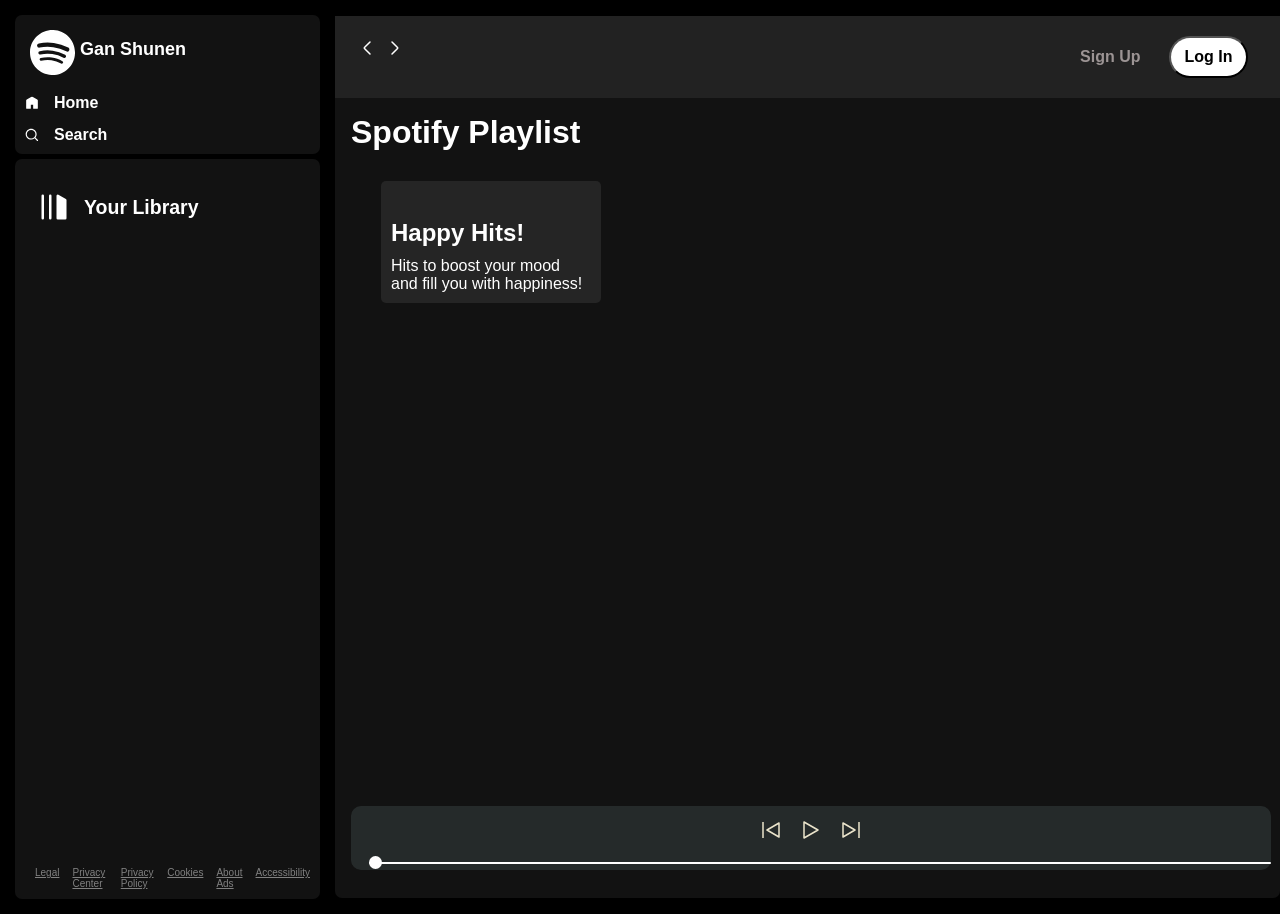
==== ganshunen.html @ 0419b840 "added" ====
<!DOCTYPE html>
<html lang="en">

<head>
    <meta charset="UTF-8">
    <meta name="viewport" content="width=device-width, initial-scale=1.0">
    <title>Gan Shunen - Web Player: Music for everyone</title>
    <link rel="stylesheet" href="style.css">
    <link rel="stylesheet" href="utility.css">
</head>

<body>
    <div class="contaner flex bgblack">
        <div class="left ">
            <div class="home bggray m1 rounded p1">
                <div class="logo m1 flex">
                    <img style="width: 5vh;" class="invert" src="images/logo.svg" alt="">
                    <h1 style="font-size: 2vh; padding-top: 1vh;">Gan Shunen</h1>
                </div>
                <ul>
                    <li><img class="invert" src="images/home.svg" alt="Home">Home</li>
                    <li><img class="invert" src="images/search.svg" alt="Search">Search</li>
                </ul>
            </div>





            <div class="library rounded m1 bggray p1">
                <div class="heading">

                    <img class="invert" src="images/playlist.svg" alt="">
                    <h2>Your Library</h2>

                </div>
                <div class="songlist">
                    <ul>

                    </ul>
                </div>
                <div class="footer">
                    <div><a href="https://www.spotify.com/jp/legal/"><span>Legal</span></a></div>
                    <div><a href="https://www.spotify.com/jp/privacy/"><span>Privacy Center</span></a></div>
                    <div><a href="https://www.spotify.com/jp/legal/privacy-policy/"><span>Privacy Policy</span></a>
                    </div>
                    <div><a href="https://www.spotify.com/jp/legal/cookies-policy/"><span>Cookies</span></a></div>
                    <div><a href="https://www.spotify.com/jp/legal/privacy-policy/#s3"><span>About Ads</span></a></div>
                    <div><a href="https://www.spotify.com/jp/accessibility/"><span>Accessibility</span></a></div>
                </div>

            </div>
        </div>
        <div class="right  bggray rounded ">
            <div class="header">
                <div class="nav">
                    <svg width="24" height="24" viewBox="0 0 24 24" fill="none" xmlns="http://www.w3.org/2000/svg">
                        <path
                            d="M15 6L9.70711 11.2929C9.33737 11.6626 9.20711 11.7929 9.20711 12C9.20711 12.2071 9.33737 12.338 9.70711 12.7071L15 18"
                            stroke="#ffffff" stroke-width="1.5" stroke-linecap="round" stroke-linejoin="round" />
                    </svg>

                    <svg width="24" height="24" viewBox="0 0 24 24" fill="none" xmlns="http://www.w3.org/2000/svg">
                        <path
                            d="M9 18L14.2929 12.7071C14.6626 12.338 14.7929 12.2071 14.7929 12C14.7929 11.7929 14.6626 11.6626 14.2929 11.2929L9 6"
                            stroke="#ffffff" stroke-width="1.5" stroke-linecap="round" stroke-linejoin="round" />
                    </svg>
                </div>
                <div class="buttons">
                    <button class="signupbtn">Sign Up</button>
                    <button class="loginbtn">Log In</button>
                </div>
            </div>
            <div class="spotifyplaylist">
                <h1>Spotify Playlist</h1>
                <div class="cardcontainer">
                    <div class="card">
                        <div class="play">
                            <svg width="16" height="16" viewBox="0 0 24 24" fill="none"
                                xmlns="http://www.w3.org/2000/svg">
                                <path d="M5 20V4L19 12L5 20Z" stroke="#141B34" fill="#000" stroke-width="1.5"
                                    stroke-linejoin="round" />
                            </svg>

                        </div>
                        <img src="https://i.scdn.co/image/ab67616d00001e02d421c37d9cf4bbee71844c24" alt=""
                            srcset="https://i.scdn.co/image/ab67616d00001e02d421c37d9cf4bbee71844c24 150w, https://i.scdn.co/image/ab67616d00001e02d421c37d9cf4bbee71844c24 300w, https://i.scdn.co/image/ab67616d0000b273d421c37d9cf4bbee71844c24 320w, https://i.scdn.co/image/ab67616d0000b273d421c37d9cf4bbee71844c24 640w">
                        <h2>Happy Hits!</h2>
                        <p>Hits to boost your mood and fill you with happiness!
                        </p>
                    </div>
                </div>
                <div class="playbar">
                    <div class="seekbar">
                        <div class="circle">

                        </div>
                    </div>
                    <div class="songinfo">

                    </div>
                    <div class="songbuttons">
                        <img id="previous" src="images/prevsong.svg" alt="">
                        <img id="play" src="images/play.svg" alt="">
                        <img id="next" src="images/nextsong.svg" alt="">
                    </div>
                    <div class="songtime">

                    </div>
                </div>



            </div>
        </div>
    </div>
    <script src="script.js"></script>
</body>

</html>
---- style.css ----
* {
    margin: 0;
    padding: 0;
    font-family: 'roboto', sans-serif;
}

body {
    background-color: white;
    color: black;
}

.logo {
    gap: 5px;
    padding-left: 0px;

}



.left {
    width: 25vw;
    padding: 10px;

}

.right {
    width: 75vw;
    margin: 16px 0;
    position: relative;
}




.home ul li {
    width: 14px;
    list-style: none;
    display: flex;
    gap: 15px;
    padding-top: 14px;
    font-weight: bold;

}

.heading {
    display: flex;
    gap: 15px;
    padding-top: 14px;
    padding: 23px 14px;
    font-size: 13px;
    font-weight: bold;
    align-items: center
}

.heading img {
    width: 30px;
}

.library {
    min-height: 80vh;
    position: relative;
}

.footer {
    display: flex;
    font-size: 10px;
    color: grey;
    gap: 13px;
    position: absolute;
    bottom: 0;
    padding: 10px;
}

.footer a {
    color: grey;

}

.header {
    display: flex;
    justify-content: space-between;
    background-color: rgb(34, 34, 34);

}



.header>* {
    padding: 20px;
}

.spotifyplaylist {
    padding: 16px;
}

.cardcontainer {
    display: flex;
    gap: 10px;
    flex-wrap: wrap;
    margin: 30px;
    max-height: 70vh;
    overflow-y: scroll;
}

.card {
    width: 200px;
    padding: 10px;
    border-radius: 5px;
    background-color: #252525;
    position: relative;


}

.card>* {
    padding-top: 10px;


}

.card img {
    width: 100%;
    object-fit: contain;
}

.card .play {
    width: 28px;
    height: 28px;
    background-color: #1fdf64;
    border-radius: 50%;

    padding: 4px;
    display: flex;
    align-items: center;
    justify-content: center;
    position: absolute;
    top: 273px;
    right: 17px;
    opacity: 0;
    transition: all 1s ease-out;
}

.card:hover .play {
    opacity: 1;
    top: 168px;
}

.buttons>* {
    margin: 0 12px;
}

.signupbtn {
    background-color: rgb(34, 34, 34);
    ;
    color: rgb(156, 148, 148);
    font-weight: bold;
    border: none;
    outline: none;
    cursor: pointer;
    font-size: 16px;

}

.signupbtn:hover {
    font-size: 17px;
    color: white;
}

.loginbtn {
    background-color: white;
    border-radius: 21px;
    color: black;
    font-size: 16px;
    padding: 10px;
    width: 79px;
    cursor: pointer;
    font-weight: bold;
}

.loginbtn:hover {


    width: 80px;

    font-size: 17px;
}

.playnow {
    display: flex;
    justify-content: center;
    align-items: center;
}

.playnow span {
    font-size: 15px;
    width: 64px;
    padding: 12px;

}

.playbar {
    position: fixed;
    bottom: 30px;
    background: #dad5d5;
    border-radius: 10px;
    width: 70vw;
    padding: 12px;
    filter: invert(1);
    height: 40px;
}

.songbuttons {
    display: flex;
    gap: 16px;
    justify-content: center;
}

.songlist .info {
    font-size: 13px;
    width: 344px;
}

.songlist {
    height: 544px;
    overflow: auto;
    margin-bottom: 44px;
}

.songlist ul {
    padding: 0 12px;
}

.songlist ul li {
    list-style-type: decimal;
    display: flex;
    justify-content: space-between;
    gap: 10px;
    cursor: pointer;
    padding: 12px 0;
    border: 1px solid white;
    margin: 12px 0;
    padding: 13px;
    border-radius: 5px;
}

.seekbar {
    height: 2px;
    width: 98%;
    background: black;
    position: absolute;
    bottom: 0;
    border-radius: 10px;
    margin: 6px;
}

.circle {
    width: 13px;
    height: 13px;
    border-radius: 13px;
    background-color: black;
    position: relative;
    bottom: 6px;
    left: 0%;
    transition: left 0.5s;
}

.songbuttons img {
    cursor: pointer;
}
---- utility.css ----
.border {
    border: 2px solid red;
    margin: 3px;
}

.flex {
    display: flex;
}

.justifycenter {
    justify-content: center;
}

.itemscenter {
    align-items: center;
}

.bgblack {
    background-color: black;
    color: white;

}

.invert {
    filter: invert(1);
}

.bggray {
    background-color: #121212;

}

.rounded {
    border-radius: 7px;
}

.m1 {
    margin: 5px;
}

.p1 {
    padding: 10px;
}


::-webkit-scrollbar {
    width: 12px;
}

::-webkit-scrollbar-thumb {
    background-color: #333;
    border-radius: 6px;
}

::-webkit-scrollbar-track {
    background-color: #222;

}


* {
    scrollbar-color: #333 #222;

}
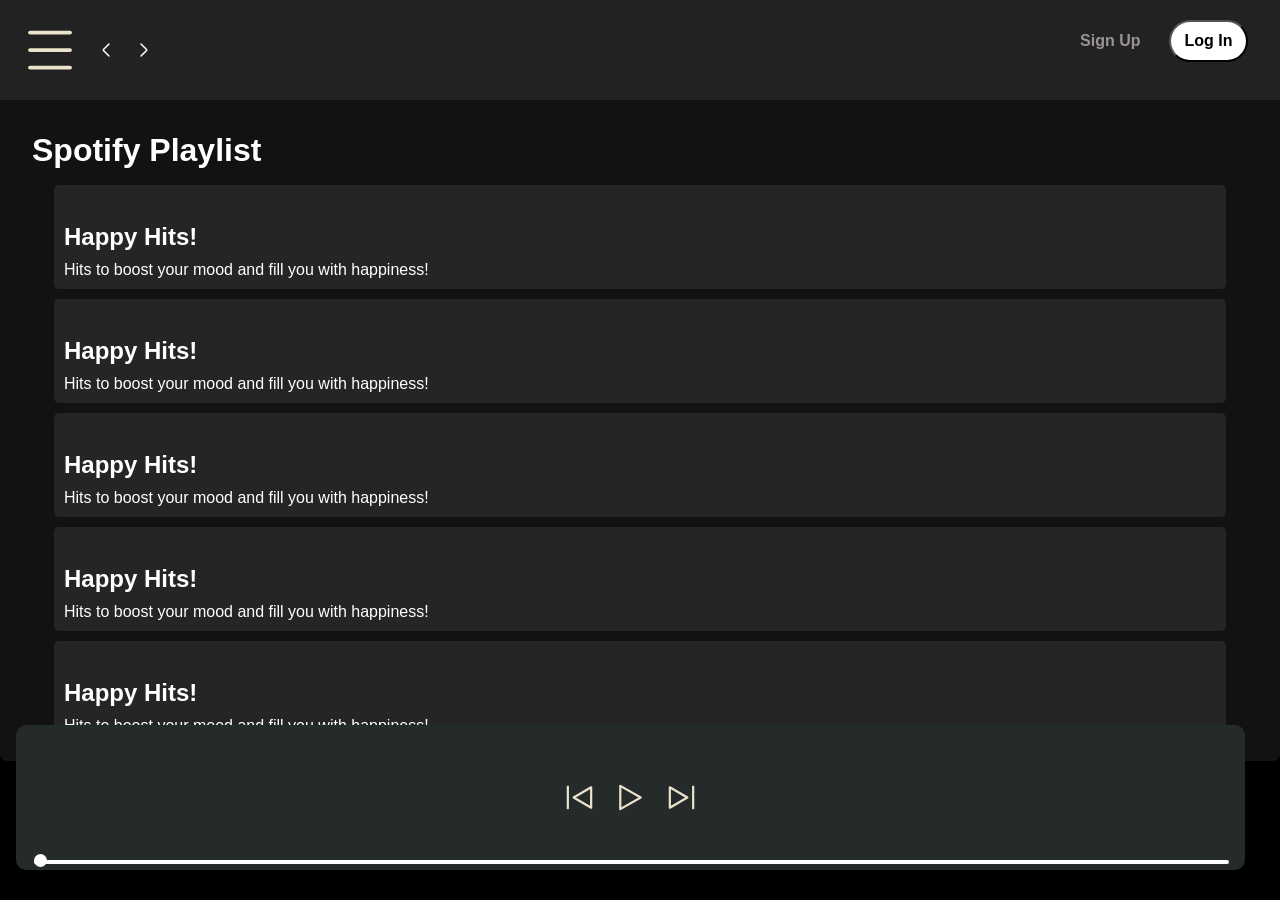
==== commit 807fc081: "added" ====
--- a/ganshunen.html
+++ b/ganshunen.html
@@ -12,6 +12,9 @@
 <body>
     <div class="contaner flex bgblack">
         <div class="left ">
+            <div class="close">
+                <img class="invert" src="images/close.svg" alt="">
+            </div>
             <div class="home bggray m1 rounded p1">
                 <div class="logo m1 flex">
                     <img style="width: 5vh;" class="invert" src="images/logo.svg" alt="">
@@ -54,17 +57,22 @@
         <div class="right  bggray rounded ">
             <div class="header">
                 <div class="nav">
-                    <svg width="24" height="24" viewBox="0 0 24 24" fill="none" xmlns="http://www.w3.org/2000/svg">
-                        <path
-                            d="M15 6L9.70711 11.2929C9.33737 11.6626 9.20711 11.7929 9.20711 12C9.20711 12.2071 9.33737 12.338 9.70711 12.7071L15 18"
-                            stroke="#ffffff" stroke-width="1.5" stroke-linecap="round" stroke-linejoin="round" />
-                    </svg>
 
-                    <svg width="24" height="24" viewBox="0 0 24 24" fill="none" xmlns="http://www.w3.org/2000/svg">
-                        <path
-                            d="M9 18L14.2929 12.7071C14.6626 12.338 14.7929 12.2071 14.7929 12C14.7929 11.7929 14.6626 11.6626 14.2929 11.2929L9 6"
-                            stroke="#ffffff" stroke-width="1.5" stroke-linecap="round" stroke-linejoin="round" />
-                    </svg>
+                    <div class="hamburgercontainer">
+                        <img width="60px" class="invert hamburger" src="images/hamburger.svg" alt="">
+
+                        <svg width="24" height="24" viewBox="0 0 24 24" fill="none" xmlns="http://www.w3.org/2000/svg">
+                            <path
+                                d="M15 6L9.70711 11.2929C9.33737 11.6626 9.20711 11.7929 9.20711 12C9.20711 12.2071 9.33737 12.338 9.70711 12.7071L15 18"
+                                stroke="#ffffff" stroke-width="1.5" stroke-linecap="round" stroke-linejoin="round" />
+                        </svg>
+
+                        <svg width="24" height="24" viewBox="0 0 24 24" fill="none" xmlns="http://www.w3.org/2000/svg">
+                            <path
+                                d="M9 18L14.2929 12.7071C14.6626 12.338 14.7929 12.2071 14.7929 12C14.7929 11.7929 14.6626 11.6626 14.2929 11.2929L9 6"
+                                stroke="#ffffff" stroke-width="1.5" stroke-linecap="round" stroke-linejoin="round" />
+                        </svg>
+                    </div>
                 </div>
                 <div class="buttons">
                     <button class="signupbtn">Sign Up</button>
@@ -89,6 +97,66 @@
                         <p>Hits to boost your mood and fill you with happiness!
                         </p>
                     </div>
+                    <div class="card">
+                        <div class="play">
+                            <svg width="16" height="16" viewBox="0 0 24 24" fill="none"
+                                xmlns="http://www.w3.org/2000/svg">
+                                <path d="M5 20V4L19 12L5 20Z" stroke="#141B34" fill="#000" stroke-width="1.5"
+                                    stroke-linejoin="round" />
+                            </svg>
+
+                        </div>
+                        <img src="https://i.scdn.co/image/ab67616d00001e02d421c37d9cf4bbee71844c24" alt=""
+                            srcset="https://i.scdn.co/image/ab67616d00001e02d421c37d9cf4bbee71844c24 150w, https://i.scdn.co/image/ab67616d00001e02d421c37d9cf4bbee71844c24 300w, https://i.scdn.co/image/ab67616d0000b273d421c37d9cf4bbee71844c24 320w, https://i.scdn.co/image/ab67616d0000b273d421c37d9cf4bbee71844c24 640w">
+                        <h2>Happy Hits!</h2>
+                        <p>Hits to boost your mood and fill you with happiness!
+                        </p>
+                    </div>
+                    <div class="card">
+                        <div class="play">
+                            <svg width="16" height="16" viewBox="0 0 24 24" fill="none"
+                                xmlns="http://www.w3.org/2000/svg">
+                                <path d="M5 20V4L19 12L5 20Z" stroke="#141B34" fill="#000" stroke-width="1.5"
+                                    stroke-linejoin="round" />
+                            </svg>
+
+                        </div>
+                        <img src="https://i.scdn.co/image/ab67616d00001e02d421c37d9cf4bbee71844c24" alt=""
+                            srcset="https://i.scdn.co/image/ab67616d00001e02d421c37d9cf4bbee71844c24 150w, https://i.scdn.co/image/ab67616d00001e02d421c37d9cf4bbee71844c24 300w, https://i.scdn.co/image/ab67616d0000b273d421c37d9cf4bbee71844c24 320w, https://i.scdn.co/image/ab67616d0000b273d421c37d9cf4bbee71844c24 640w">
+                        <h2>Happy Hits!</h2>
+                        <p>Hits to boost your mood and fill you with happiness!
+                        </p>
+                    </div>
+                    <div class="card">
+                        <div class="play">
+                            <svg width="16" height="16" viewBox="0 0 24 24" fill="none"
+                                xmlns="http://www.w3.org/2000/svg">
+                                <path d="M5 20V4L19 12L5 20Z" stroke="#141B34" fill="#000" stroke-width="1.5"
+                                    stroke-linejoin="round" />
+                            </svg>
+
+                        </div>
+                        <img src="https://i.scdn.co/image/ab67616d00001e02d421c37d9cf4bbee71844c24" alt=""
+                            srcset="https://i.scdn.co/image/ab67616d00001e02d421c37d9cf4bbee71844c24 150w, https://i.scdn.co/image/ab67616d00001e02d421c37d9cf4bbee71844c24 300w, https://i.scdn.co/image/ab67616d0000b273d421c37d9cf4bbee71844c24 320w, https://i.scdn.co/image/ab67616d0000b273d421c37d9cf4bbee71844c24 640w">
+                        <h2>Happy Hits!</h2>
+                        <p>Hits to boost your mood and fill you with happiness!
+                        </p>
+                    </div>
+                    <div class="card">
+                        <div class="play">
+                            <svg width="16" height="16" viewBox="0 0 24 24" fill="none"
+                                xmlns="http://www.w3.org/2000/svg">
+                                <path d="M5 20V4L19 12L5 20Z" stroke="#141B34" fill="#000" stroke-width="1.5"
+                                    stroke-linejoin="round" />
+                            </svg>
+
+                        </div>
+                        <img src="https://i.scdn.co/image/ab67616d00001e02d421c37d9cf4bbee71844c24" alt=""
+                            srcset="https://i.scdn.co/image/ab67616d00001e02d421c37d9cf4bbee71844c24 150w, https://i.scdn.co/image/ab67616d00001e02d421c37d9cf4bbee71844c24 300w, https://i.scdn.co/image/ab67616d0000b273d421c37d9cf4bbee71844c24 320w, https://i.scdn.co/image/ab67616d0000b273d421c37d9cf4bbee71844c24 640w">
+                        <h2>Happy Hits!</h2>
+                        <p>Hits to boost your mood and fill you with happiness!
+                        </p>
+                    </div>
                 </div>
                 <div class="playbar">
                     <div class="seekbar">
@@ -96,17 +164,23 @@
 
                         </div>
                     </div>
-                    <div class="songinfo">
+                    <div class="abovebar">
+                        <div class="songinfo">
+
+                        </div>
+                        <div class="songbuttons">
+                            <img width="35" id="previous" src="images/prevsong.svg" alt="">
+                            <img width="35" id="play" src="images/play.svg" alt="">
+                            <img width="35" id="next" src="images/nextsong.svg" alt="">
+                        </div>
+                        <div class="songtime">
+
+                        </div>
+
+
 
                     </div>
-                    <div class="songbuttons">
-                        <img id="previous" src="images/prevsong.svg" alt="">
-                        <img id="play" src="images/play.svg" alt="">
-                        <img id="next" src="images/nextsong.svg" alt="">
-                    </div>
-                    <div class="songtime">
 
-                    </div>
                 </div>
 
 
--- a/style.css
+++ b/style.css
@@ -5,7 +5,7 @@
 }
 
 body {
-    background-color: white;
+    background-color: black;
     color: black;
 }
 
@@ -15,7 +15,16 @@
 
 }
 
-
+.hamburger {
+    display: none;
+}
+
+.hamburgercontainer {
+    justify-content: center;
+    align-items: center;
+    gap: 14px;
+    display: flex;
+}
 
 .left {
     width: 25vw;
@@ -83,13 +92,19 @@
 
 }
 
-
+.close {
+    display: none;
+}
 
 .header>* {
     padding: 20px;
 }
 
 .spotifyplaylist {
+    padding: 16px;
+}
+
+.spotifyplaylist h1 {
     padding: 16px;
 }
 
@@ -99,7 +114,8 @@
     flex-wrap: wrap;
     margin: 30px;
     max-height: 70vh;
-    overflow-y: scroll;
+    overflow-y: auto;
+
 }
 
 .card {
@@ -206,7 +222,7 @@
     width: 70vw;
     padding: 12px;
     filter: invert(1);
-    height: 40px;
+    min-height: 40px;
 }
 
 .songbuttons {
@@ -244,13 +260,14 @@
 }
 
 .seekbar {
-    height: 2px;
+    height: 4px;
     width: 98%;
     background: black;
     position: absolute;
     bottom: 0;
     border-radius: 10px;
     margin: 6px;
+    cursor: pointer;
 }
 
 .circle {
@@ -266,4 +283,77 @@
 
 .songbuttons img {
     cursor: pointer;
+}
+
+.songinfo,
+.songtime {
+    color: black;
+    padding: 0 12px;
+    width: 250px;
+}
+
+.abovebar {
+    display: flex;
+    justify-content: space-between;
+    margin: 20PX 0;
+
+}
+
+@media (max-width: 1400px) {
+    .left {
+        background-color: black;
+        position: absolute;
+        left: -120%;
+        transition: all .3s;
+        z-index: 1;
+        width: 370px;
+    }
+
+    .left .close {
+        position: absolute;
+        right: 31px;
+        top: 25px;
+        width: 29px;
+    }
+
+    .right {
+        width: 100vw;
+    }
+
+    .playbar {
+        width: calc(100vw - 75px);
+    }
+
+    .seekbar {
+        width: calc(100vw - 85px);
+    }
+
+    .hamburger {
+        display: block;
+    }
+
+    .card {
+        width: 90vw;
+    }
+
+    .close {
+        display: block;
+    }
+
+    .right {
+        margin: 0;
+    }
+
+    .cardcontainer {
+        margin: 0;
+        justify-content: center;
+    }
+
+    .abovebar {
+        flex-direction: column;
+        gap: 23px;
+        align-items: center;
+    }
+
+
 }
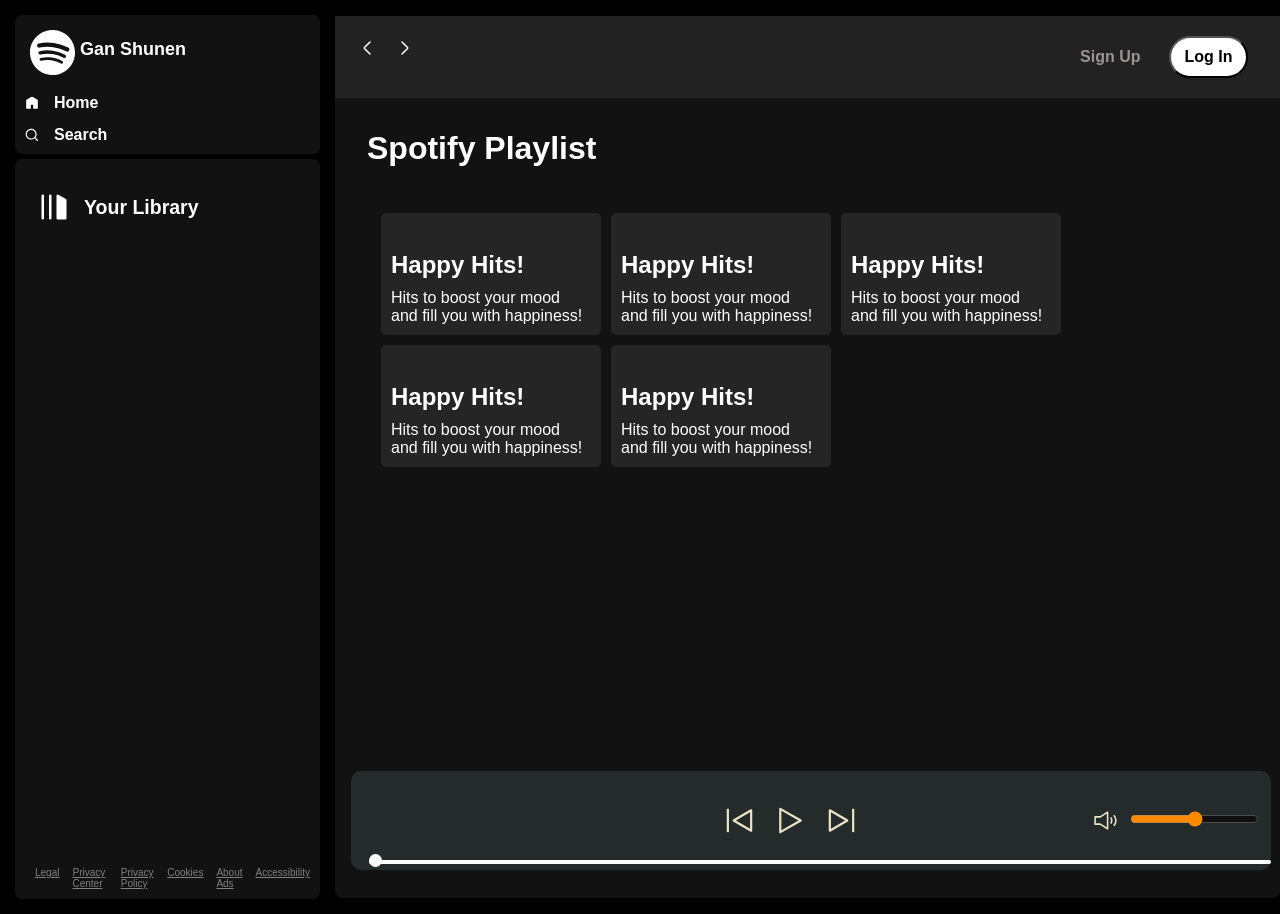
==== commit 53f2ed8e: "added" ====
--- a/ganshunen.html
+++ b/ganshunen.html
@@ -173,10 +173,17 @@
                             <img width="35" id="play" src="images/play.svg" alt="">
                             <img width="35" id="next" src="images/nextsong.svg" alt="">
                         </div>
-                        <div class="songtime">
-
-                        </div>
-
+                        <div class="timevol">
+                            <div class="songtime">
+
+                            </div>
+                            <div class="volume">
+                                <img width="25" src="images/volume.svg" alt="">
+                                <div class="range">
+                                    <input type="range" name="volume">
+                                </div>
+                            </div>
+                        </div>
 
 
                     </div>
--- a/style.css
+++ b/style.css
@@ -1,3 +1,7 @@
+:root {
+    --a: 0;
+}
+
 * {
     margin: 0;
     padding: 0;
@@ -124,8 +128,15 @@
     border-radius: 5px;
     background-color: #252525;
     position: relative;
-
-
+    transition: all .9s;
+
+
+}
+
+.card:hover {
+    background-color: rgb(105, 103, 103);
+    cursor: pointer;
+    --a: 1;
 }
 
 .card>* {
@@ -139,7 +150,7 @@
     object-fit: contain;
 }
 
-.card .play {
+.play {
     width: 28px;
     height: 28px;
     background-color: #1fdf64;
@@ -150,16 +161,13 @@
     align-items: center;
     justify-content: center;
     position: absolute;
-    top: 273px;
+    top: 168px;
     right: 17px;
-    opacity: 0;
+    opacity: var(--a);
     transition: all 1s ease-out;
 }
 
-.card:hover .play {
-    opacity: 1;
-    top: 168px;
-}
+
 
 .buttons>* {
     margin: 0 12px;
@@ -236,6 +244,10 @@
     width: 344px;
 }
 
+.info .div {
+    word-break: break-all;
+}
+
 .songlist {
     height: 544px;
     overflow: auto;
@@ -285,11 +297,30 @@
     cursor: pointer;
 }
 
-.songinfo,
+.timevol {
+    display: flex;
+    justify-content: space-evenly;
+    align-items: center;
+}
+
+.songinfo {
+    color: black;
+    padding: 0 12px;
+    width: 250px;
+}
+
 .songtime {
     color: black;
     padding: 0 12px;
-    width: 250px;
+    width: 125px;
+}
+
+.volume {
+    display: flex;
+    justify-content: center;
+    align-items: center;
+    gap: 12px;
+
 }
 
 .abovebar {
@@ -299,7 +330,7 @@
 
 }
 
-@media (max-width: 1400px) {
+@media (max-width: 1200px) {
     .left {
         background-color: black;
         position: absolute;
@@ -307,6 +338,7 @@
         transition: all .3s;
         z-index: 1;
         width: 370px;
+        padding: 0;
     }
 
     .left .close {
@@ -333,7 +365,7 @@
     }
 
     .card {
-        width: 90vw;
+        width: 44vw;
     }
 
     .close {
@@ -355,5 +387,23 @@
         align-items: center;
     }
 
-
+    .songinfo,
+    .songtime {
+        width: auto;
+    }
+
+    .timevol {
+        display: flex;
+        justify-content: space-evenly;
+        align-items: center;
+        flex-direction: column;
+        gap: 13px;
+    }
+
+}
+
+@media (max-width:400px) {
+    .card {
+        width: 84vw;
+    }
 }
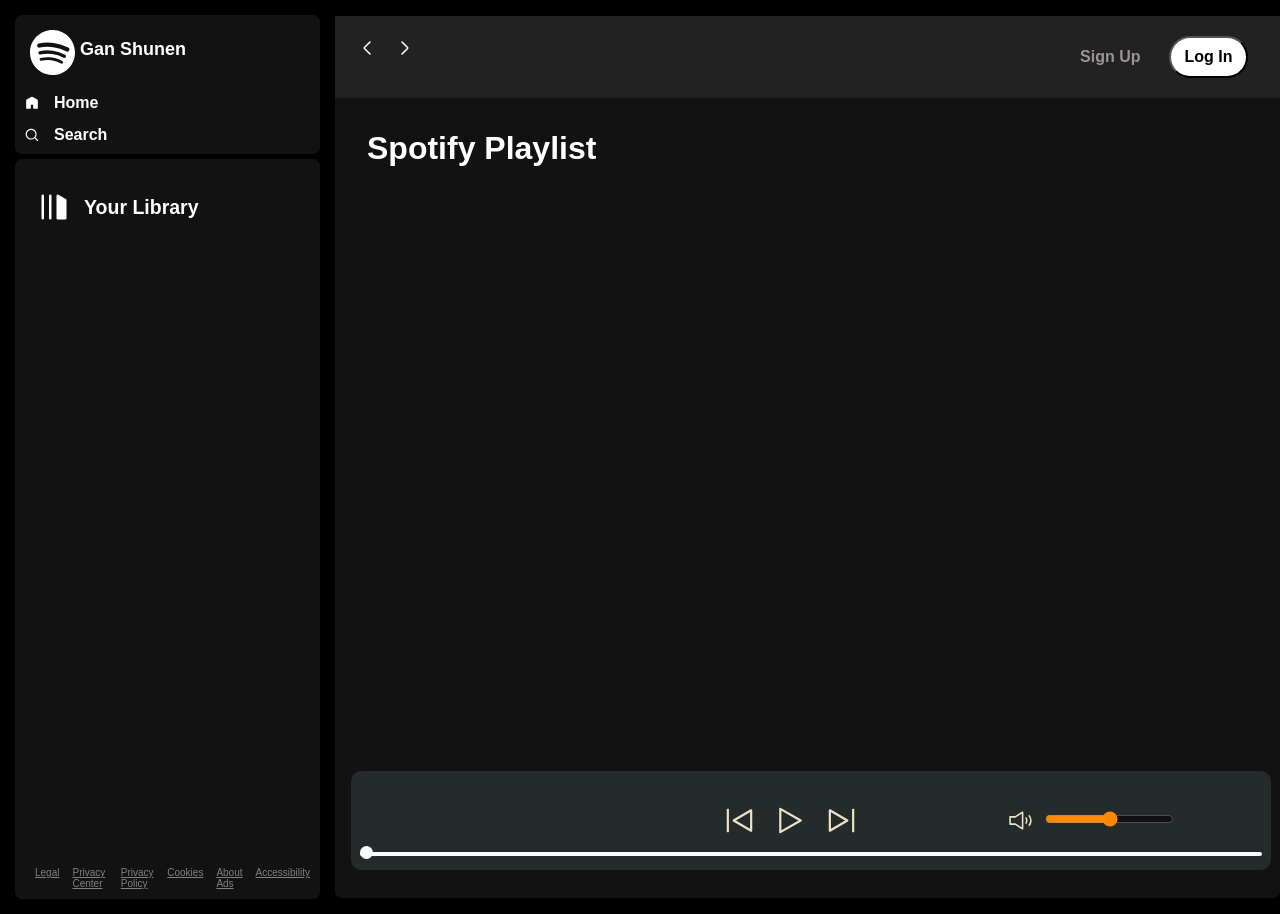
==== commit c7164919: "final add" ====
--- a/ganshunen.html
+++ b/ganshunen.html
@@ -81,83 +81,7 @@
             </div>
             <div class="spotifyplaylist">
                 <h1>Spotify Playlist</h1>
-                <div class="cardcontainer">
-                    <div class="card">
-                        <div class="play">
-                            <svg width="16" height="16" viewBox="0 0 24 24" fill="none"
-                                xmlns="http://www.w3.org/2000/svg">
-                                <path d="M5 20V4L19 12L5 20Z" stroke="#141B34" fill="#000" stroke-width="1.5"
-                                    stroke-linejoin="round" />
-                            </svg>
-
-                        </div>
-                        <img src="https://i.scdn.co/image/ab67616d00001e02d421c37d9cf4bbee71844c24" alt=""
-                            srcset="https://i.scdn.co/image/ab67616d00001e02d421c37d9cf4bbee71844c24 150w, https://i.scdn.co/image/ab67616d00001e02d421c37d9cf4bbee71844c24 300w, https://i.scdn.co/image/ab67616d0000b273d421c37d9cf4bbee71844c24 320w, https://i.scdn.co/image/ab67616d0000b273d421c37d9cf4bbee71844c24 640w">
-                        <h2>Happy Hits!</h2>
-                        <p>Hits to boost your mood and fill you with happiness!
-                        </p>
-                    </div>
-                    <div class="card">
-                        <div class="play">
-                            <svg width="16" height="16" viewBox="0 0 24 24" fill="none"
-                                xmlns="http://www.w3.org/2000/svg">
-                                <path d="M5 20V4L19 12L5 20Z" stroke="#141B34" fill="#000" stroke-width="1.5"
-                                    stroke-linejoin="round" />
-                            </svg>
-
-                        </div>
-                        <img src="https://i.scdn.co/image/ab67616d00001e02d421c37d9cf4bbee71844c24" alt=""
-                            srcset="https://i.scdn.co/image/ab67616d00001e02d421c37d9cf4bbee71844c24 150w, https://i.scdn.co/image/ab67616d00001e02d421c37d9cf4bbee71844c24 300w, https://i.scdn.co/image/ab67616d0000b273d421c37d9cf4bbee71844c24 320w, https://i.scdn.co/image/ab67616d0000b273d421c37d9cf4bbee71844c24 640w">
-                        <h2>Happy Hits!</h2>
-                        <p>Hits to boost your mood and fill you with happiness!
-                        </p>
-                    </div>
-                    <div class="card">
-                        <div class="play">
-                            <svg width="16" height="16" viewBox="0 0 24 24" fill="none"
-                                xmlns="http://www.w3.org/2000/svg">
-                                <path d="M5 20V4L19 12L5 20Z" stroke="#141B34" fill="#000" stroke-width="1.5"
-                                    stroke-linejoin="round" />
-                            </svg>
-
-                        </div>
-                        <img src="https://i.scdn.co/image/ab67616d00001e02d421c37d9cf4bbee71844c24" alt=""
-                            srcset="https://i.scdn.co/image/ab67616d00001e02d421c37d9cf4bbee71844c24 150w, https://i.scdn.co/image/ab67616d00001e02d421c37d9cf4bbee71844c24 300w, https://i.scdn.co/image/ab67616d0000b273d421c37d9cf4bbee71844c24 320w, https://i.scdn.co/image/ab67616d0000b273d421c37d9cf4bbee71844c24 640w">
-                        <h2>Happy Hits!</h2>
-                        <p>Hits to boost your mood and fill you with happiness!
-                        </p>
-                    </div>
-                    <div class="card">
-                        <div class="play">
-                            <svg width="16" height="16" viewBox="0 0 24 24" fill="none"
-                                xmlns="http://www.w3.org/2000/svg">
-                                <path d="M5 20V4L19 12L5 20Z" stroke="#141B34" fill="#000" stroke-width="1.5"
-                                    stroke-linejoin="round" />
-                            </svg>
-
-                        </div>
-                        <img src="https://i.scdn.co/image/ab67616d00001e02d421c37d9cf4bbee71844c24" alt=""
-                            srcset="https://i.scdn.co/image/ab67616d00001e02d421c37d9cf4bbee71844c24 150w, https://i.scdn.co/image/ab67616d00001e02d421c37d9cf4bbee71844c24 300w, https://i.scdn.co/image/ab67616d0000b273d421c37d9cf4bbee71844c24 320w, https://i.scdn.co/image/ab67616d0000b273d421c37d9cf4bbee71844c24 640w">
-                        <h2>Happy Hits!</h2>
-                        <p>Hits to boost your mood and fill you with happiness!
-                        </p>
-                    </div>
-                    <div class="card">
-                        <div class="play">
-                            <svg width="16" height="16" viewBox="0 0 24 24" fill="none"
-                                xmlns="http://www.w3.org/2000/svg">
-                                <path d="M5 20V4L19 12L5 20Z" stroke="#141B34" fill="#000" stroke-width="1.5"
-                                    stroke-linejoin="round" />
-                            </svg>
-
-                        </div>
-                        <img src="https://i.scdn.co/image/ab67616d00001e02d421c37d9cf4bbee71844c24" alt=""
-                            srcset="https://i.scdn.co/image/ab67616d00001e02d421c37d9cf4bbee71844c24 150w, https://i.scdn.co/image/ab67616d00001e02d421c37d9cf4bbee71844c24 300w, https://i.scdn.co/image/ab67616d0000b273d421c37d9cf4bbee71844c24 320w, https://i.scdn.co/image/ab67616d0000b273d421c37d9cf4bbee71844c24 640w">
-                        <h2>Happy Hits!</h2>
-                        <p>Hits to boost your mood and fill you with happiness!
-                        </p>
-                    </div>
-                </div>
+                <div class="cardcontainer"> </div>
                 <div class="playbar">
                     <div class="seekbar">
                         <div class="circle">
@@ -196,6 +120,4 @@
         </div>
     </div>
     <script src="script.js"></script>
-</body>
-
-</html>+</body>
--- a/style.css
+++ b/style.css
@@ -117,7 +117,7 @@
     gap: 10px;
     flex-wrap: wrap;
     margin: 30px;
-    max-height: 70vh;
+    max-height: 60vh;
     overflow-y: auto;
 
 }
@@ -161,7 +161,7 @@
     align-items: center;
     justify-content: center;
     position: absolute;
-    top: 168px;
+    bottom: 88px;
     right: 17px;
     opacity: var(--a);
     transition: all 1s ease-out;
@@ -231,6 +231,9 @@
     padding: 12px;
     filter: invert(1);
     min-height: 40px;
+    display: flex;
+    justify-content: center;
+    align-items: center;
 }
 
 .songbuttons {
@@ -276,7 +279,7 @@
     width: 98%;
     background: black;
     position: absolute;
-    bottom: 0;
+    bottom: 8px;
     border-radius: 10px;
     margin: 6px;
     cursor: pointer;
@@ -320,7 +323,11 @@
     justify-content: center;
     align-items: center;
     gap: 12px;
-
+    cursor: pointer;
+}
+
+.range input {
+    cursor: pointer;
 }
 
 .abovebar {
@@ -334,11 +341,14 @@
     .left {
         background-color: black;
         position: absolute;
-        left: -120%;
+        left: -130%;
         transition: all .3s;
         z-index: 1;
         width: 370px;
         padding: 0;
+        height: 100vh;
+        top: 0;
+
     }
 
     .left .close {
@@ -354,6 +364,7 @@
 
     .playbar {
         width: calc(100vw - 75px);
+
     }
 
     .seekbar {
@@ -362,10 +373,11 @@
 
     .hamburger {
         display: block;
+        cursor: pointer;
     }
 
     .card {
-        width: 44vw;
+        width: 55vw;
     }
 
     .close {
@@ -379,6 +391,7 @@
     .cardcontainer {
         margin: 0;
         justify-content: center;
+
     }
 
     .abovebar {
@@ -400,10 +413,49 @@
         gap: 13px;
     }
 
-}
-
-@media (max-width:400px) {
+    .cardcontainer {
+
+        max-width: unset;
+        overflow-y: unset;
+        margin-bottom: 35vh;
+
+
+    }
+
+    .playbar {
+        right: 25px;
+
+    }
+}
+
+@media (max-width:500px) {
     .card {
-        width: 84vw;
+        width: 100%;
+    }
+
+    .header>* {
+        padding: 2px;
+    }
+
+    .buttons>* {
+        margin: 0 6px;
+    }
+
+    .header {
+        padding: 7px;
+    }
+
+    .spotifyplaylist h1 {
+        padding: 4px;
+    }
+
+    .library {
+        height: 85vh;
+    }
+
+    .left {
+        position: fixed;
+        top: 0;
+        width: 100vw;
     }
 }
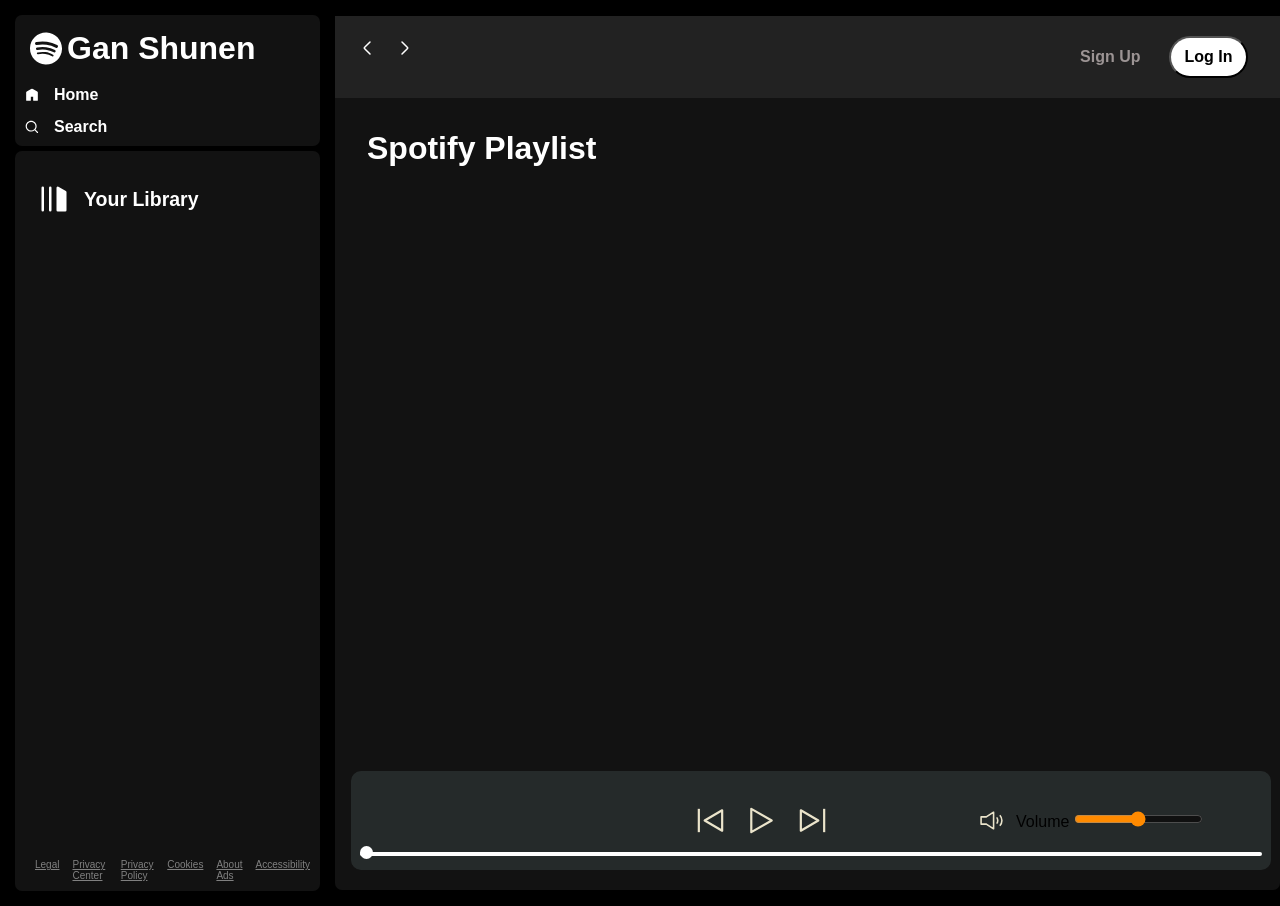
==== commit 8ba0234d: "Update ganshunen.html" ====
--- a/ganshunen.html
+++ b/ganshunen.html
@@ -17,8 +17,8 @@
             </div>
             <div class="home bggray m1 rounded p1">
                 <div class="logo m1 flex">
-                    <img style="width: 5vh;" class="invert" src="images/logo.svg" alt="">
-                    <h1 style="font-size: 2vh; padding-top: 1vh;">Gan Shunen</h1>
+                    <img class="logo-img invert" src="images/logo.svg" alt="">
+                    <h1 class="logo-title">Gan Shunen</h1>
                 </div>
                 <ul>
                     <li><img class="invert" src="images/home.svg" alt="Home">Home</li>
@@ -75,8 +75,8 @@
                     </div>
                 </div>
                 <div class="buttons">
-                    <button class="signupbtn">Sign Up</button>
-                    <button class="loginbtn">Log In</button>
+                    <button type="button" class="signupbtn">Sign Up</button>
+                    <button type="button" class="loginbtn">Log In</button>
                 </div>
             </div>
             <div class="spotifyplaylist">
@@ -104,7 +104,8 @@
                             <div class="volume">
                                 <img width="25" src="images/volume.svg" alt="">
                                 <div class="range">
-                                    <input type="range" name="volume">
+                                    <label for="volume-control">Volume</label>
+                                    <input type="range" id="volume-control" name="volume">
                                 </div>
                             </div>
                         </div>
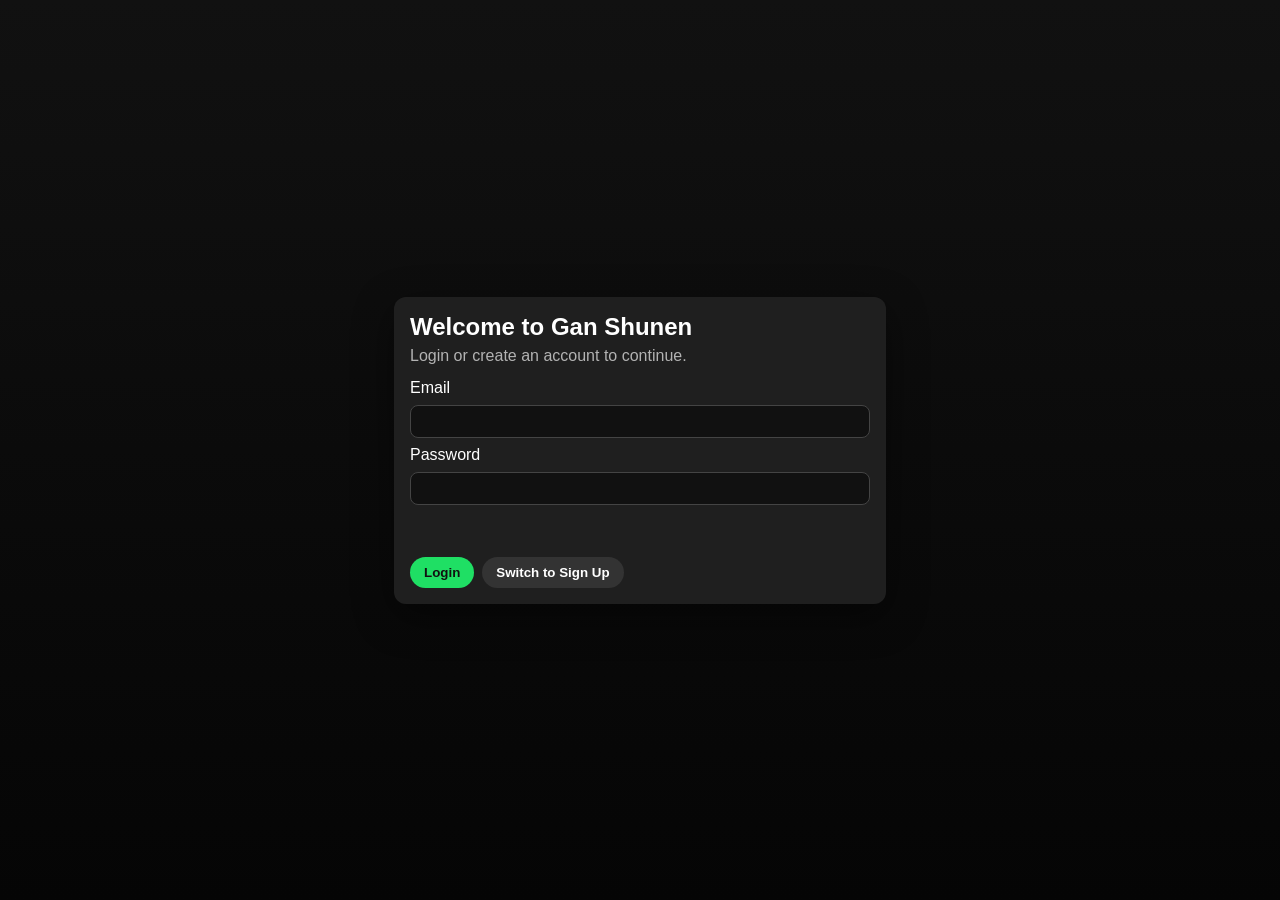
==== commit 86c1684e: "added" ====
--- a/ganshunen.html
+++ b/ganshunen.html
@@ -10,19 +10,19 @@
 </head>
 
 <body>
-    <div class="contaner flex bgblack">
+    <div id="app-shell" class="container flex bgblack hidden">
         <div class="left ">
             <div class="close">
                 <img class="invert" src="images/close.svg" alt="">
             </div>
             <div class="home bggray m1 rounded p1">
-                <div class="logo m1 flex">
-                    <img class="logo-img invert" src="images/logo.svg" alt="">
-                    <h1 class="logo-title">Gan Shunen</h1>
+                <div id="brand-home" class="logo m1 flex" role="button" tabindex="0" aria-label="Go to home">
+                    <img id="brand-logo" class="logo-img invert" src="images/music.svg" alt="">
+                    <h1 id="brand-title" class="logo-title">Gan Shunen</h1>
                 </div>
                 <ul>
-                    <li><img class="invert" src="images/home.svg" alt="Home">Home</li>
-                    <li><img class="invert" src="images/search.svg" alt="Search">Search</li>
+                    <li><button id="home-btn" class="navbtn"><img class="invert" src="images/home.svg" alt="Home">Home</button></li>
+                    <li><button id="focus-search-btn" class="navbtn"><img class="invert" src="images/search.svg" alt="Search">Search</button></li>
                 </ul>
             </div>
 
@@ -41,6 +41,9 @@
                     <ul>
 
                     </ul>
+                </div>
+                <div class="library-actions">
+                    <button id="add-music-btn" type="button" class="actionbtn">Add Music</button>
                 </div>
                 <div class="footer">
                     <div><a href="https://www.spotify.com/jp/legal/"><span>Legal</span></a></div>
@@ -81,6 +84,16 @@
             </div>
             <div class="spotifyplaylist">
                 <h1>Spotify Playlist</h1>
+                <div class="top-controls">
+                    <div class="search-wrap">
+                        <input id="search-input" type="text" placeholder="Search songs by title or artist">
+                        <button id="search-btn" type="button" class="actionbtn">Search</button>
+                    </div>
+                    <div class="playlist-actions">
+                        <button id="add-playlist-btn" type="button" class="actionbtn">+ Add Playlist</button>
+                    </div>
+                </div>
+                <div id="player-feedback" class="feedback" role="status" aria-live="polite"></div>
                 <div class="cardcontainer"> </div>
                 <div class="playbar">
                     <div class="seekbar">
@@ -96,6 +109,8 @@
                             <img width="35" id="previous" src="images/prevsong.svg" alt="">
                             <img width="35" id="play" src="images/play.svg" alt="">
                             <img width="35" id="next" src="images/nextsong.svg" alt="">
+                            <button id="shuffle-btn" type="button" class="toggle-btn">Shuffle</button>
+                            <button id="repeat-btn" type="button" class="toggle-btn">Repeat: Off</button>
                         </div>
                         <div class="timevol">
                             <div class="songtime">
@@ -120,5 +135,63 @@
             </div>
         </div>
     </div>
-    <script src="script.js"></script>
+    <div id="auth-gate" class="auth-gate" aria-hidden="false">
+        <div class="auth-panel gate-panel">
+            <h2>Welcome to Gan Shunen</h2>
+            <p class="auth-subtitle">Login or create an account to continue.</p>
+            <form id="auth-form">
+                <label for="auth-email">Email</label>
+                <input id="auth-email" type="email" required autocomplete="email">
+                <label for="auth-password">Password</label>
+                <input id="auth-password" type="password" required minlength="6" autocomplete="current-password">
+                <label for="auth-name" id="auth-name-label" class="hidden">Display Name</label>
+                <input id="auth-name" type="text" class="hidden" minlength="2" maxlength="30" autocomplete="name">
+                <p id="auth-error" class="feedback error"></p>
+                <div class="auth-actions">
+                    <button id="auth-submit" type="submit" class="actionbtn">Login</button>
+                    <button id="auth-switch" type="button" class="actionbtn secondary">Switch to Sign Up</button>
+                </div>
+            </form>
+        </div>
+    </div>
+    <div id="playlist-modal" class="auth-modal hidden" aria-hidden="true">
+        <div class="auth-panel">
+            <h3>Create Playlist</h3>
+            <form id="playlist-form">
+                <label for="playlist-name">Playlist title</label>
+                <input id="playlist-name" type="text" required minlength="1" maxlength="40" placeholder="My Playlist">
+                <label for="playlist-description">Description</label>
+                <input id="playlist-description" type="text" maxlength="120" placeholder="What is this playlist about?">
+                <label for="playlist-cover">Cover image</label>
+                <input id="playlist-cover" type="file" accept="image/*">
+                <div class="playlist-preview-wrap">
+                    <img id="playlist-cover-preview" src="images/music.svg" alt="Playlist cover preview">
+                </div>
+                <p id="playlist-error" class="feedback error"></p>
+                <div class="auth-actions">
+                    <button id="playlist-submit" type="submit" class="actionbtn">Create</button>
+                    <button id="playlist-cancel" type="button" class="actionbtn secondary">Cancel</button>
+                </div>
+            </form>
+        </div>
+    </div>
+    <div id="music-modal" class="auth-modal hidden" aria-hidden="true">
+        <div class="auth-panel">
+            <h3>Add Music</h3>
+            <form id="music-form">
+                <label for="music-title">Song title</label>
+                <input id="music-title" type="text" required minlength="1" maxlength="80" placeholder="Song title">
+                <label for="music-artist">Artist</label>
+                <input id="music-artist" type="text" required minlength="1" maxlength="80" placeholder="Artist name">
+                <label for="music-file">Audio file</label>
+                <input id="music-file" type="file" accept="audio/*" required>
+                <p id="music-error" class="feedback error"></p>
+                <div class="auth-actions">
+                    <button id="music-submit" type="submit" class="actionbtn">Add Song</button>
+                    <button id="music-cancel" type="button" class="actionbtn secondary">Cancel</button>
+                </div>
+            </form>
+        </div>
+    </div>
+    <script type="module" src="js/main.js"></script>
 </body>
--- a/style.css
+++ b/style.css
@@ -16,7 +16,14 @@
 .logo {
     gap: 5px;
     padding-left: 0px;
-
+    cursor: pointer;
+    transition: all 0.2s ease;
+
+}
+
+.logo:hover {
+    opacity: 0.92;
+    transform: translateY(-1px);
 }
 
 .hamburger {
@@ -46,13 +53,216 @@
 
 
 .home ul li {
-    width: 14px;
+    width: 100%;
     list-style: none;
     display: flex;
     gap: 15px;
     padding-top: 14px;
     font-weight: bold;
 
+}
+
+.navbtn {
+    border: none;
+    background: transparent;
+    color: white;
+    display: flex;
+    align-items: center;
+    gap: 10px;
+    cursor: pointer;
+    font-size: 15px;
+    font-weight: 700;
+    transition: all 0.25s ease;
+}
+
+.navbtn img {
+    width: 16px;
+    height: 16px;
+}
+
+.navbtn:hover {
+    color: #1fdf64;
+    transform: translateX(2px);
+}
+
+.top-controls {
+    margin: 0 16px 12px;
+    display: flex;
+    flex-direction: column;
+    gap: 10px;
+}
+
+.search-wrap {
+    display: flex;
+    gap: 10px;
+}
+
+.search-wrap input {
+    flex: 1;
+    border-radius: 20px;
+    border: 1px solid #555;
+    background-color: #1a1a1a;
+    color: #fff;
+    padding: 10px 12px;
+}
+
+.library-actions {
+    padding: 0 12px 12px;
+}
+
+.playlist-actions {
+    margin: 0;
+    padding: 4px 0 6px;
+    display: flex;
+    justify-content: flex-start;
+    position: relative;
+    z-index: 3;
+}
+
+.actionbtn {
+    border: none;
+    border-radius: 16px;
+    background: #1fdf64;
+    color: #111;
+    padding: 8px 14px;
+    font-weight: 700;
+    cursor: pointer;
+    transition: all 0.25s ease;
+}
+
+.actionbtn.secondary {
+    background: #333;
+    color: #fff;
+}
+
+.actionbtn.small {
+    padding: 6px 10px;
+    font-size: 12px;
+}
+
+.actionbtn.danger {
+    background: #c53030;
+    color: #fff;
+}
+
+.actionbtn:hover {
+    filter: brightness(1.08);
+    transform: translateY(-1px);
+}
+
+.actionbtn:active,
+.toggle-btn:active,
+.songbuttons img:active,
+.card:active {
+    transform: scale(0.98);
+}
+
+.list-actions,
+.card-actions {
+    display: flex;
+    gap: 8px;
+    align-items: center;
+}
+
+.active-playlist {
+    outline: 2px solid #1fdf64;
+    box-shadow: 0 0 0 2px rgba(31, 223, 100, 0.2);
+}
+
+.toggle-btn {
+    border: none;
+    border-radius: 14px;
+    background: #333;
+    color: #fff;
+    padding: 6px 10px;
+    cursor: pointer;
+    font-size: 12px;
+    transition: all 0.25s ease;
+}
+
+.toggle-btn.active {
+    background: #1fdf64;
+    color: #111;
+}
+
+.auth-modal {
+    position: fixed;
+    inset: 0;
+    background: rgba(0, 0, 0, 0.7);
+    display: flex;
+    justify-content: center;
+    align-items: center;
+    z-index: 20;
+}
+
+.auth-gate {
+    position: fixed;
+    inset: 0;
+    background: linear-gradient(180deg, #111 0%, #050505 100%);
+    display: flex;
+    justify-content: center;
+    align-items: center;
+    padding: 16px;
+    z-index: 30;
+}
+
+.auth-panel {
+    width: min(92vw, 400px);
+    background: #1f1f1f;
+    border-radius: 12px;
+    padding: 16px;
+    color: #fff;
+    box-shadow: 0 12px 40px rgba(0, 0, 0, 0.45);
+}
+
+.gate-panel {
+    width: min(92vw, 460px);
+}
+
+.auth-subtitle {
+    margin: 6px 0 14px;
+    color: #b3b3b3;
+}
+
+.auth-panel form {
+    display: flex;
+    flex-direction: column;
+    gap: 8px;
+}
+
+.auth-panel input {
+    border: 1px solid #444;
+    border-radius: 8px;
+    background: #111;
+    color: #fff;
+    padding: 8px;
+}
+
+.playlist-preview-wrap {
+    margin-top: 8px;
+    border: 1px solid #3a3a3a;
+    border-radius: 8px;
+    background: #101010;
+    padding: 8px;
+    display: flex;
+    justify-content: center;
+}
+
+.playlist-preview-wrap img {
+    width: 120px;
+    height: 120px;
+    object-fit: cover;
+    border-radius: 6px;
+}
+
+.auth-actions {
+    display: flex;
+    gap: 8px;
+    margin-top: 8px;
+}
+
+.hidden {
+    display: none !important;
 }
 
 .heading {
@@ -106,17 +316,33 @@
 
 .spotifyplaylist {
     padding: 16px;
+    padding-bottom: 190px;
 }
 
 .spotifyplaylist h1 {
     padding: 16px;
 }
 
+.feedback {
+    min-height: 20px;
+    margin: 0 16px 8px;
+    color: #b3b3b3;
+    font-size: 13px;
+}
+
+.feedback.error {
+    color: #ff8a8a;
+}
+
+.feedback.loading {
+    color: #ffe066;
+}
+
 .cardcontainer {
     display: flex;
-    gap: 10px;
+    gap: 14px;
     flex-wrap: wrap;
-    margin: 30px;
+    margin: 24px 30px 18px;
     max-height: 60vh;
     overflow-y: auto;
 
@@ -128,15 +354,16 @@
     border-radius: 5px;
     background-color: #252525;
     position: relative;
-    transition: all .9s;
+    transition: all .25s ease;
 
 
 }
 
 .card:hover {
-    background-color: rgb(105, 103, 103);
+    background-color: #353535;
     cursor: pointer;
     --a: 1;
+    transform: translateY(-2px);
 }
 
 .card>* {
@@ -147,7 +374,9 @@
 
 .card img {
     width: 100%;
-    object-fit: contain;
+    aspect-ratio: 1 / 1;
+    object-fit: cover;
+    border-radius: 6px;
 }
 
 .play {
@@ -182,11 +411,11 @@
     outline: none;
     cursor: pointer;
     font-size: 16px;
+    transition: all 0.25s ease;
 
 }
 
 .signupbtn:hover {
-    font-size: 17px;
     color: white;
 }
 
@@ -199,14 +428,11 @@
     width: 79px;
     cursor: pointer;
     font-weight: bold;
+    transition: all 0.25s ease;
 }
 
 .loginbtn:hover {
-
-
-    width: 80px;
-
-    font-size: 17px;
+    filter: brightness(0.95);
 }
 
 .playnow {
@@ -272,6 +498,17 @@
     margin: 12px 0;
     padding: 13px;
     border-radius: 5px;
+    transition: all 0.25s ease;
+}
+
+.songlist ul li:hover {
+    background-color: rgba(255, 255, 255, 0.08);
+    border-color: #9d9d9d;
+}
+
+.songlist ul li.active {
+    border-color: #1fdf64;
+    background-color: rgba(31, 223, 100, 0.14);
 }
 
 .seekbar {
@@ -298,6 +535,7 @@
 
 .songbuttons img {
     cursor: pointer;
+    transition: all 0.2s ease;
 }
 
 .timevol {
@@ -328,6 +566,16 @@
 
 .range input {
     cursor: pointer;
+}
+
+.range label {
+    color: #fff;
+}
+
+input:focus-visible,
+button:focus-visible {
+    outline: 2px solid #1fdf64;
+    outline-offset: 2px;
 }
 
 .abovebar {
@@ -417,9 +665,13 @@
 
         max-width: unset;
         overflow-y: unset;
-        margin-bottom: 35vh;
-
-
+        margin-bottom: 30vh;
+
+
+    }
+
+    .playlist-actions {
+        justify-content: flex-start;
     }
 
     .playbar {
@@ -447,6 +699,10 @@
 
     .spotifyplaylist h1 {
         padding: 4px;
+    }
+
+    .spotifyplaylist {
+        padding-bottom: 220px;
     }
 
     .library {
--- a/utility.css
+++ b/utility.css
@@ -55,10 +55,4 @@
 ::-webkit-scrollbar-track {
     background-color: #222;
 
-}
-
-
-* {
-    scrollbar-color: #333 #222;
-
 }
